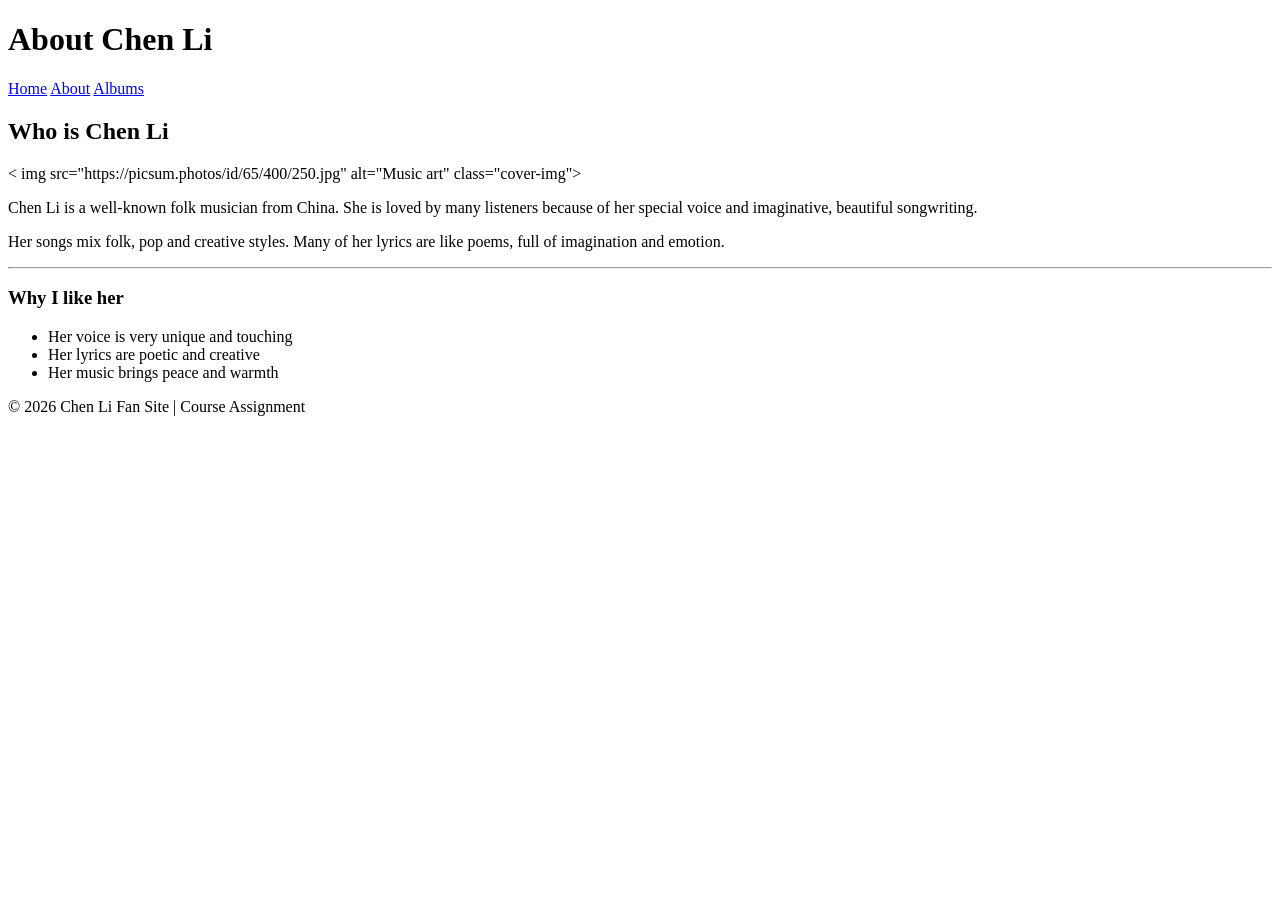
==== page2.html @ f4a6b5a5 "Add files via upload" ====
<!DOCTYPE html>
<html lang="en">
<head>
  <meta charset="UTF-8">
  <meta name="viewport" content="width=device-width, initial-scale=1.0">
  <title>About | Chen Li Fan Site</title>
  <link rel="stylesheet" href="style.css">
</head>
<body>
  <div class="container">
    <header>
      <h1>About Chen Li</h1>
      <nav class="nav">
        <a href=" ">Home</a >
        <a href="about.html" class="active">About</a >
        <a href="albums.html">Albums</a >
      </nav>
    </header>

    <main class="card">
      <div class="card-header">
        <h2>Who is Chen Li</h2>
      </div>
      <div class="card-body">
        <div class="photo-box">
          < img src="https://picsum.photos/id/65/400/250.jpg" alt="Music art" class="cover-img">
        </div>
        <p>Chen Li is a well-known folk musician from China. She is loved by many listeners because of her special voice and imaginative, beautiful songwriting.</p >
        <p>Her songs mix folk, pop and creative styles. Many of her lyrics are like poems, full of imagination and emotion.</p >
        <hr>
        <h3>Why I like her</h3>
        <ul>
          <li>Her voice is very unique and touching</li>
          <li>Her lyrics are poetic and creative</li>
          <li>Her music brings peace and warmth</li>
        </ul>
      </div>
    </main>

    <footer>
      <p>© 2026 Chen Li Fan Site | Course Assignment</p >
    </footer>
  </div>
</body>
</html>
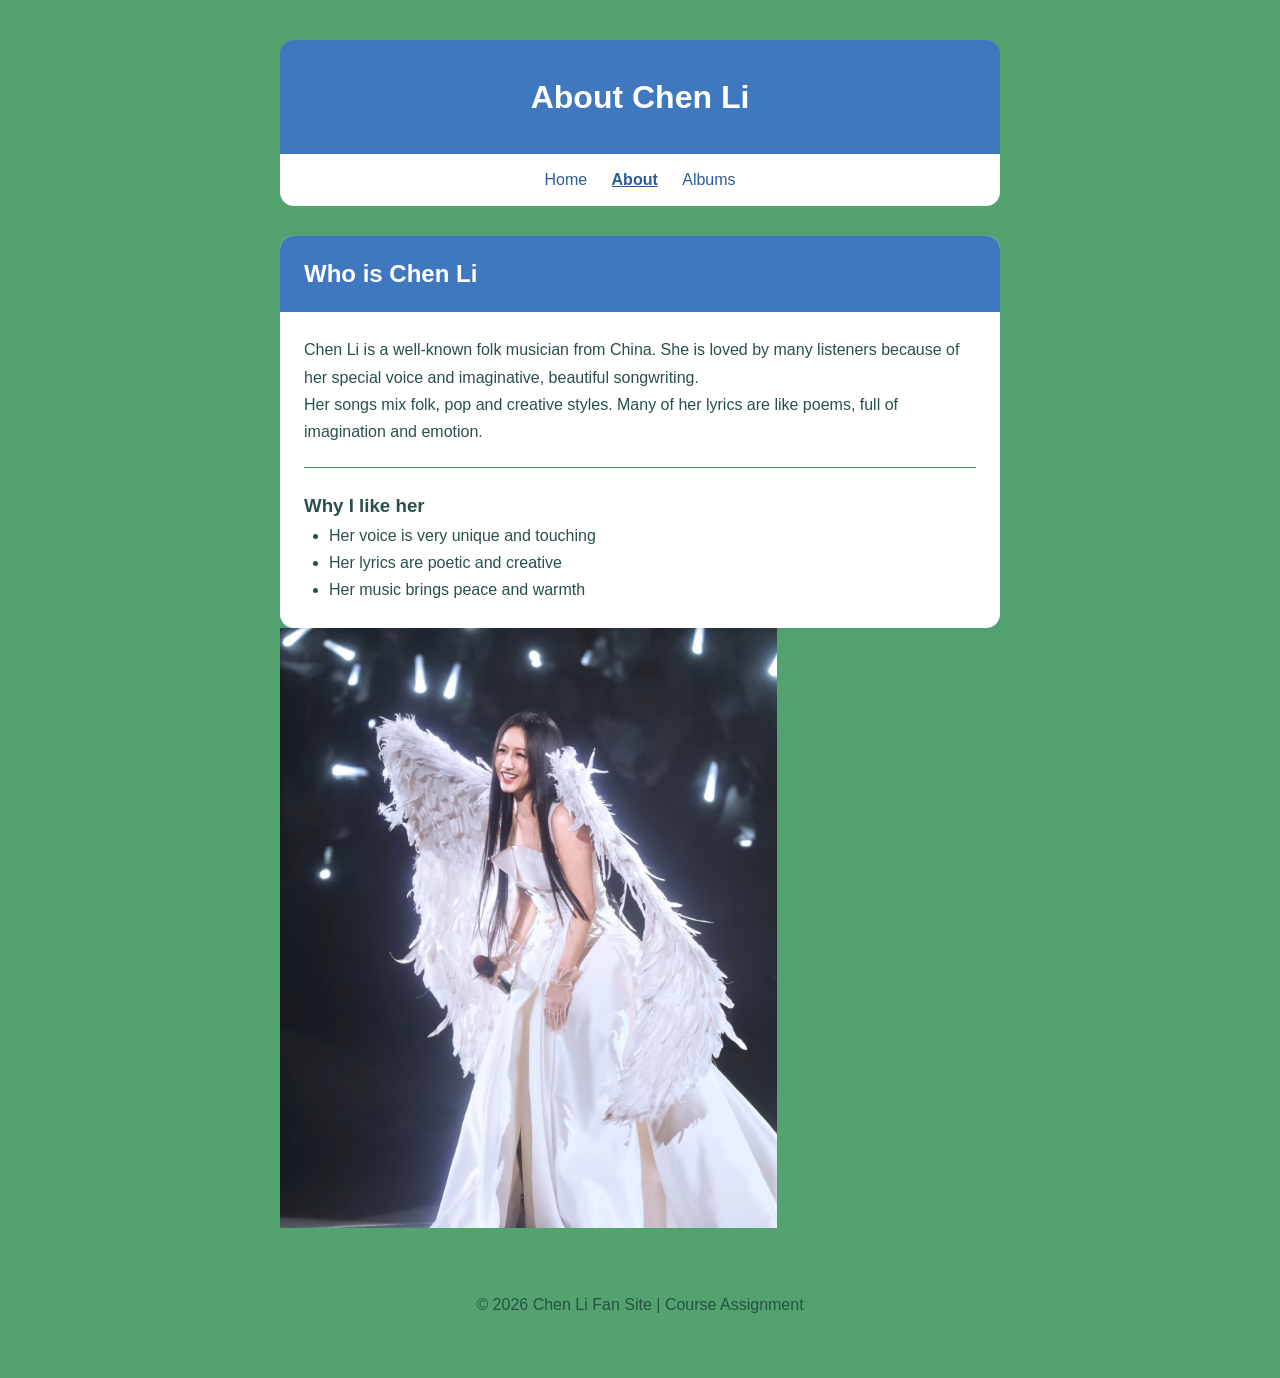
==== commit 8ad193b9: "Add files via upload" ====
--- a/page2.html
+++ b/page2.html
@@ -1,6 +1,7 @@
 <!DOCTYPE html>
 <html lang="en">
 <head>
+  <!-- Page metadata and shared stylesheet -->
   <meta charset="UTF-8">
   <meta name="viewport" content="width=device-width, initial-scale=1.0">
   <title>About | Chen Li Fan Site</title>
@@ -8,26 +9,27 @@
 </head>
 <body>
   <div class="container">
+    <!-- Site header and primary navigation -->
     <header>
       <h1>About Chen Li</h1>
       <nav class="nav">
-        <a href=" ">Home</a >
-        <a href="about.html" class="active">About</a >
-        <a href="albums.html">Albums</a >
+        <a href="index.html">Home</a >
+        <a href="page2.html" class="active">About</a >
+        <a href="page3.html">Albums</a >
       </nav>
     </header>
 
+    <!-- Main biography and reasons for liking the artist -->
     <main class="card">
       <div class="card-header">
         <h2>Who is Chen Li</h2>
       </div>
       <div class="card-body">
-        <div class="photo-box">
-          < img src="https://picsum.photos/id/65/400/250.jpg" alt="Music art" class="cover-img">
-        </div>
+        <!-- Brief introduction -->
         <p>Chen Li is a well-known folk musician from China. She is loved by many listeners because of her special voice and imaginative, beautiful songwriting.</p >
         <p>Her songs mix folk, pop and creative styles. Many of her lyrics are like poems, full of imagination and emotion.</p >
         <hr>
+        <!-- List of the visitor's favorite qualities -->
         <h3>Why I like her</h3>
         <ul>
           <li>Her voice is very unique and touching</li>
@@ -36,7 +38,10 @@
         </ul>
       </div>
     </main>
+    <!-- Artist image -->
+    <img src="profile2.jpg" alt="Music illustration" class="width"400 height="600">
 
+    <!-- Page footer -->
     <footer>
       <p>© 2026 Chen Li Fan Site | Course Assignment</p >
     </footer>
--- a/style.css
+++ b/style.css
@@ -0,0 +1,93 @@
+* {
+  margin: 0;
+  padding: 0;
+  box-sizing: border-box;
+}
+
+body {
+  font-family: Arial, sans-serif;
+  background-color: #53a36f;
+  color: #29504d;
+  line-height: 1.7;
+}
+
+.container {
+  max-width: 760px;
+  margin: 40px auto;
+  padding: 0 20px;
+}
+
+header {
+  text-align: center;
+  margin-bottom: 30px;
+}
+
+header h1 {
+  padding: 30px 20px;
+  background-color: #4078c0;
+  color: white;
+  border-radius: 14px 14px 0 0;
+}
+
+.nav {
+  background: #ffffff;
+  padding: 12px;
+  border-radius: 0 0 14px 14px;
+  margin-bottom: 20px;
+}
+
+.nav a {
+  text-decoration: none;
+  margin: 0 10px;
+  color: #2c5c97;
+}
+
+.nav a.active {
+  font-weight: bold;
+  text-decoration: underline;
+}
+
+.card {
+  background: #ffffff;
+  border-radius: 14px;
+  overflow: hidden;
+  box-shadow: 0 3px 10px rgba(64, 120, 192, 0.15);
+}
+
+.card-header {
+  background-color: #4078c0;
+  color: white;
+  padding: 18px 24px;
+}
+
+.card-body {
+  padding: 24px;
+}
+
+.photo-box {
+  margin: 15px 0;
+  text-align: center;
+}
+
+.cover-img {
+  width: 100%;
+  max-width: 420px;
+  border-radius: 12px;
+}
+
+hr {
+  margin: 22px 0;
+  border: none;
+  border-top: 1px solid #3c894e;
+}
+
+ul {
+  padding-left: 25px;
+}
+
+footer {
+  text-align: center;
+  margin-top: 35px;
+  padding: 20px;
+  color: #295146;
+}
